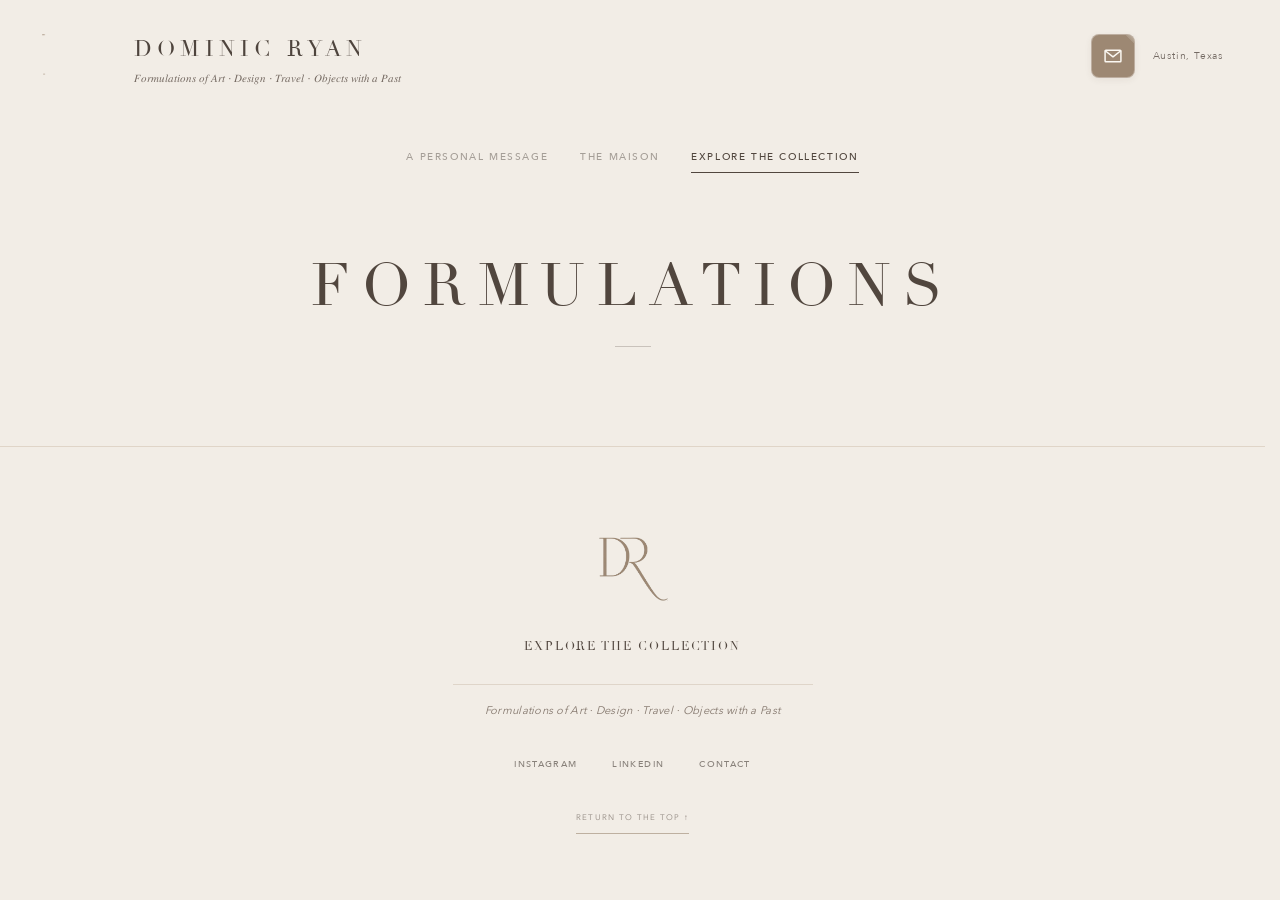
==== formulations/index.html @ da007425 "Add files via upload" ====
<!DOCTYPE html>
<html lang="en">

<head>

<script>
/* Automatically remove UTM parameters from the address bar */
(() => {
  function cleanUTMParameters() {
    const url = new URL(window.location.href);
    let changed = false;

    for (const key of [...url.searchParams.keys()]) {
      if (key.toLowerCase().startsWith("utm_")) {
        url.searchParams.delete(key);
        changed = true;
      }
    }

    if (changed) {
      history.replaceState(
        history.state,
        "",
        url.pathname + url.search + url.hash
      );
    }
  }

  // Clean immediately when the page opens.
  cleanUTMParameters();

  // Clean again when the page is shown or restored.
  window.addEventListener("pageshow", cleanUTMParameters);
})();
</script>

  
  <base href="/">
  <meta charset="UTF-8">
  <meta name="viewport" content="width=device-width, initial-scale=1.0, viewport-fit=cover">
  <meta name="robots" content="noindex, nofollow, noarchive, nosnippet">
  <meta name="googlebot" content="noindex, nofollow, noarchive, nosnippet">
  <meta name="bingbot" content="noindex, nofollow, noarchive, nosnippet">
  <title>The Collection | Dominic Ryan</title><!-- =========================================================
     DOMINIC RYAN — THE COLLECTION
     SEO, OPEN GRAPH & SOCIAL LINK PREVIEWS
     ========================================================= -->

<!-- Standard Description -->
<meta
  name="description"
  content="𝘈𝘳𝘵 · 𝘋𝘦𝘴𝘪𝘨𝘯 · 𝘛𝘳𝘢𝘷𝘦𝘭 · 𝘖𝘣𝘫𝘦𝘤𝘵𝘴 𝘸𝘪𝘵𝘩 𝘢 𝘗𝘢𝘴𝘵"
>

<!-- Canonical URL -->
<link
  rel="canonical"
  href="https://dominic-ryan.com/formulations/"
>

<!-- Open Graph: iMessage, Facebook, LinkedIn, WhatsApp -->
<meta property="og:type" content="website">
<meta property="og:site_name" content="Dominic Ryan">
<meta property="og:title" content="The Collection | Dominic Ryan">

<meta
  property="og:description"
  content="𝘈𝘳𝘵 · 𝘋𝘦𝘴𝘪𝘨𝘯 · 𝘛𝘳𝘢𝘷𝘦𝘭 · 𝘖𝘣𝘫𝘦𝘤𝘵𝘴 𝘸𝘪𝘵𝘩 𝘢 𝘗𝘢𝘴𝘵"
>

<meta
  property="og:url"
  content="https://dominic-ryan.com/formulations/"
>

<meta property="og:locale" content="en_US">

<!-- Shared DR Preview Artwork -->
<meta
  property="og:image"
  content="https://dominic-ryan.com/dr-opengraph2.png"
>

<meta
  property="og:image:secure_url"
  content="https://dominic-ryan.com/dr-opengraph2.png"
>

<meta property="og:image:type" content="image/png">

<meta
  property="og:image:alt"
  content="Dominic Ryan — Gold DR Monogram on Navy"
>

<!-- X / Twitter -->
<meta name="twitter:card" content="summary_large_image">

<meta
  name="twitter:title"
  content="The Collection | Dominic Ryan"
>

<meta
  name="twitter:description"
  content="𝘈𝘳𝘵 · 𝘋𝘦𝘴𝘪𝘨𝘯 · 𝘛𝘳𝘢𝘷𝘦𝘭 · 𝘖𝘣𝘫𝘦𝘤𝘵𝘴 𝘸𝘪𝘵𝘩 𝘢 𝘗𝘢𝘴𝘵"
>

<meta
  name="twitter:image"
  content="https://dominic-ryan.com/dr-opengraph2.png"
>

<meta
  name="twitter:image:alt"
  content="Dominic Ryan — Gold DR Monogram on Navy"
>
  <link rel="preload" href="/AvenirNext-Regular.woff2" as="font" type="font/woff2" crossorigin>
  <link rel="preload" href="/AvenirNext-Medium.woff2" as="font" type="font/woff2" crossorigin>
  <link rel="preload" href="/Didot.woff2" as="font" type="font/woff2" crossorigin>
  <link rel="icon" type="image/png" href="/dr-reveals-removebg-preview.png">
  <link rel="apple-touch-icon" href="/dr-reveals-removebg-preview.png">
  <style>
    @font-face{font-family:"DR Avenir Next";src:url('/AvenirNext-Regular.woff2') format('woff2');font-weight:400;font-display:swap}
    @font-face{font-family:"DR Avenir Next";src:url('/AvenirNext-Medium.woff2') format('woff2');font-weight:500;font-display:swap}
    @font-face{font-family:"DR Avenir Next";src:url('/AvenirNext-DemiBold.woff2') format('woff2');font-weight:600;font-display:swap}
    @font-face{font-family:"DR Didot";src:url('/Didot.woff2') format('woff2');font-weight:400;font-display:swap}
    :root{--bg:#f2ede6;--paper:#fbf8f2;--ink:#51463e;--soft-ink:#655d56;--muted:#84776d;--accent:#9d8873}
    *{box-sizing:border-box}html{scroll-behavior:smooth}body{margin:0;min-height:100vh;overflow-x:hidden;background:var(--bg);color:var(--ink);font-family:"DR Avenir Next","Avenir Next",Arial,sans-serif}
    .background-dr{position:fixed;right:clamp(-92px,-4.6vw,-42px);bottom:clamp(-60px,-3vw,-42px);width:clamp(285px,25vw,520px);z-index:0;pointer-events:none;user-select:none;opacity:.075}
    .background-dr img{display:block;width:100%;height:auto;object-fit:contain;filter:saturate(.65) sepia(.12)}
    .site-shell{position:relative;z-index:1;display:flex;flex-direction:column;width:100%;min-height:100vh}
    /* Shared header */
    .header{display:flex;justify-content:space-between;align-items:flex-start;width:100%;gap:40px;padding:34px 42px 0}
    .brand{display:flex;align-items:flex-start;gap:20px;min-width:0}
    .brand-mark{width:72px;flex:none}.brand-mark a{display:block}.brand-mark img{display:block;width:100%;height:auto}
    .brand-copy{min-width:0}.name{display:block;margin:3px 0 0;font:400 clamp(18px,1.7vw,27px)/1.15 "DR Didot",Didot,Georgia,serif;letter-spacing:.24em;color:#4e443d;text-decoration:none;transition:opacity .2s ease}.name:hover{opacity:.82}
    .tagline{max-width:680px;margin-top:9px;font-size:clamp(11px,.85vw,14px);line-height:1.45;color:#756a62}
    .location{padding-top:8px;font-size:10px;letter-spacing:.08em;color:#746a63;white-space:nowrap}
    /* Shared three-page navigation */
    .collection-navigation{display:flex;justify-content:center;align-items:center;gap:32px;margin:50px auto 0;padding:0 20px}
    .collection-navigation a{position:relative;padding-bottom:9px;color:var(--soft-ink);text-decoration:none;font-size:10px;font-weight:500;letter-spacing:.16em;white-space:nowrap;opacity:.55;transition:opacity .3s ease}
    .collection-navigation a.active{opacity:1}.collection-navigation a:not(.active):hover{opacity:.8}
    .collection-navigation a::after{content:"";position:absolute;left:0;right:0;bottom:0;height:1px;background:transparent;transition:background .25s ease}
    .collection-navigation a.active::after{background:var(--ink)}
    /* Collection content: existing embeds and layout preserved */
    .formulations-main{width:min(1180px,92vw);margin:0 auto;padding:78px 0 0;flex:1 0 auto}
    .collection-heading{margin-bottom:47px;text-align:center}
    .collection-heading h1{margin:0;font:400 clamp(35px,5vw,59px)/1.2 "DR Didot",Didot,Georgia,serif;letter-spacing:.20em;color:var(--ink)}
    

/* FORMULATIONS — CLICKABLE HEADING */

.collection-heading h1 a {
  position: relative;
  color: inherit;
  font: inherit;
  letter-spacing: inherit;
  text-decoration: none;
  -webkit-tap-highlight-color: transparent;
}

.collection-heading h1 a:visited,
.collection-heading h1 a:hover,
.collection-heading h1 a:active {
  color: inherit;
}

/* DESKTOP — ANIMATED UNDERLINE */

@media (hover: hover) and (pointer: fine) {
  .collection-heading h1 a::after {
    content: "";
    position: absolute;
    left: 0;
    right: 0;
    bottom: -5px;
    height: 1px;
    background: var(--ink);
    transform: scaleX(0);
    transform-origin: center;
    transition: transform .3s ease;
  }

  .collection-heading h1 a:hover::after,
  .collection-heading h1 a:focus-visible::after {
    transform: scaleX(1);
  }
}

/* KEYBOARD FOCUS */

.collection-heading h1 a:focus-visible {
  outline: 1px solid var(--ink);
  outline-offset: 8px;
}

@media (hover: hover) and (pointer: fine) {
  .collection-heading h1 a:focus-visible {
    outline: none;
  }
}


    .collection-heading-rule{width:36px;height:1px;margin:25px auto 0;background:rgba(81,70,62,.25)}
    .instagram-collection,.instagram-grid{width:100%;margin:0 auto}
    .instagram-highlights{display:flex;justify-content:center;width:100%;margin:0 auto 35px}
    .instagram-highlights .sk-ww-instagram-story-highlights{width:100%}
    /* Original story-viewer styling */
    .sk-ww-instagram-story-highlights .sk-story-viewer-layout,.sk-ww-instagram-story-highlights .sk-story-frame,.sk-ww-instagram-story-highlights .sk-story-stage-row,.sk-ww-instagram-story-highlights .sk-story-stage-wrap{background-color:#e5ded6!important}
    .sk-ww-instagram-story-highlights .sk-story-nav-btn{background-color:#84776d!important;color:#fbf8f2!important;border-color:transparent!important}
    .sk-ww-instagram-story-highlights .sk-story-nav-btn:hover{background-color:#51463e!important}
    .sk-ww-instagram-story-highlights .dr-mini-highlights{display:flex;justify-content:center;align-items:center;flex-wrap:wrap;gap:13px;width:100%;padding:18px 20px 20px;background:#e5ded6}
    .sk-ww-instagram-story-highlights .dr-mini-highlight{display:flex;justify-content:center;align-items:center;width:38px;height:38px;padding:3px;border:1px solid rgba(81,70,62,.25);border-radius:50%;background:transparent;cursor:pointer;opacity:.65;transition:opacity .2s ease,border-color .2s ease,transform .2s ease}
    .sk-ww-instagram-story-highlights .dr-mini-highlight img{display:block;width:100%;height:100%;object-fit:cover;border-radius:50%}
    .sk-ww-instagram-story-highlights .dr-mini-highlight:hover{opacity:1;border-color:#51463e;transform:translateY(-2px)}
    .sk-ww-instagram-story-highlights .dr-mini-highlight:focus-visible{outline:2px solid #51463e;outline-offset:3px}
    .sk-ww-instagram-story-highlights{position:relative;z-index:9999}
    .sk-ww-instagram-story-highlights .sk-highlight-story-shell,.sk-ww-instagram-story-highlights .sk-story-viewer-layout,.sk-ww-instagram-story-highlights .sk-story-frame{margin-bottom:0!important;padding-bottom:0!important}
    
    /* Original floating back-to-top control */
    .dr-back-to-top{position:fixed;right:19px;bottom:72px;z-index:9998;display:flex;align-items:center;justify-content:center;width:34px;height:34px;padding:0;background:rgba(251,248,242,.92);border:1px solid rgba(81,70,62,.25);border-radius:50%;color:#51463e;box-shadow:0 3px 12px rgba(70,57,47,.08);backdrop-filter:blur(8px);-webkit-backdrop-filter:blur(8px);cursor:pointer;opacity:0;visibility:hidden;pointer-events:none;transform:translateY(8px);transition:opacity .35s ease,transform .35s ease,visibility .35s ease,background .2s ease}
    .dr-back-to-top.is-visible{opacity:1;visibility:visible;pointer-events:auto;transform:translateY(0)}.dr-back-to-top:hover{background:#fbf8f2}
    .dr-back-to-top svg{display:block;width:15px;height:15px;fill:none;stroke:currentColor;stroke-width:1.5;stroke-linecap:round;stroke-linejoin:round}.dr-back-to-top:focus-visible{outline:2px solid #51463e;outline-offset:4px}
    @media(max-width:1050px){.header{padding:27px 30px 0}.brand-mark{width:61px}.formulations-main{padding-top:65px}}
    @media(max-width:760px){.background-dr{right:-58px;bottom:-34px;width:clamp(230px,54vw,340px);opacity:.06}.header{padding:25px 22px 0;gap:18px}.brand{gap:13px}.brand-mark{width:54px}.location{font-size:9px}.collection-navigation{margin-top:45px;gap:clamp(10px,4vw,22px);padding:0 12px}.collection-navigation a{font-size:clamp(8px,2.3vw,9px);letter-spacing:.08em}.formulations-main{width:94vw;padding-top:64px}.collection-heading{margin-bottom:38px}.collection-heading h1{font-size:clamp(29px,8vw,40px);letter-spacing:.12em}.collection-heading-rule{margin-top:22px}.instagram-highlights{margin-bottom:30px}.sk-ww-instagram-story-highlights .dr-mini-highlights{gap:10px;padding:14px 12px 17px}.sk-ww-instagram-story-highlights .dr-mini-highlight{width:32px;height:32px}.dr-back-to-top{right:29px;bottom:82px}}
    @media(max-width:420px){.name{font-size:18px;letter-spacing:.17em}}
    

    /* Collection: keep the existing header tagline on one mobile line. */
    @media(max-width:760px){
    }
    /* Center the remaining footer social/contact navigation. */
    .dr-unified-footer .dr-footer-nav{justify-content:center}
    .dr-unified-footer .dr-footer-nav-social{justify-content:center}
  </style>

<style>
    .tagline{
      max-width:680px;

      margin-top:9px;

      font-family:
        "Avenir Next",
        "Gill Sans",
        "Trebuchet MS",
        "Helvetica Neue",
        Arial,
        sans-serif;

      font-size:
        clamp(
          11px,
          .85vw,
          14px
        );

      line-height:1.45;

      color:#756a62;
    }


/* Exact Personal Message final tagline font selection */
.tagline{font-family:"DR Avenir Next","Avenir Next","Gill Sans","Helvetica Neue",Arial,sans-serif;}
  /* Personal Message: fit the original tagline to the available mobile width. */
  @media (max-width:760px) {
    .brand { min-width:0; flex:1 1 auto; }
    .brand > div { min-width:0; flex:1 1 auto; }
    .tagline { white-space:nowrap; max-width:none; }
  }
</style>
<!-- DOMINIC RYAN — FORMULATIONS SCROLL RESET -->

<script>
(() => {
  "use strict";

  /* Prevent the browser from restoring a previous scroll position. */

  if ("scrollRestoration" in history) {
    history.scrollRestoration = "manual";
  }

  function resetScroll() {
    const previousBehavior =
      document.documentElement.style.scrollBehavior;

    document.documentElement.style.scrollBehavior = "auto";

    window.scrollTo(0, 0);

    document.documentElement.style.scrollBehavior =
      previousBehavior;
  }

  /* Reset when the page is opened or restored from history. */

  window.addEventListener("pageshow", resetScroll);

  /* Reset after the initial page load. */

  window.addEventListener("load", resetScroll);
})();
</script>

<!-- DOMINIC RYAN — SHARED NAVIGATION & PAGE TRANSITIONS -->

<link rel="stylesheet" href="/dominic-ryan-navigation.css?v=5101">

<script src="/dominic-ryan-transitions.js?v=5101" defer></script>

<script src="/dominic-ryan-swipe.js?v=5000" defer></script>

  <style>
    /* Shared scroll-progress indicator — desktop and mobile. */
    .dr-scroll-progress{position:fixed;top:0;right:0;width:4px;height:100%;background:#51463e;transform:scaleY(0);transform-origin:top center;will-change:transform;backface-visibility:hidden;z-index:10000;pointer-events:none}
  
@media (min-width: 769px) { .dr-scroll-progress { width: 6px; background: #a28d77; } }
</style>
<link rel="stylesheet" href="/shared-header.css">
</head>
<body id="top">
  <div class="dr-scroll-progress" aria-hidden="true"></div>
  <div class="background-dr" aria-hidden="true"><img src="/dr-reveals-removebg-preview.png" alt=""></div>
  <div class="site-shell">
    <header class="header">
      <div class="brand">
        <div class="brand-mark"><a href="/" aria-label="Return to Dominic Ryan homepage"><img src="/dr-reveals.gif" alt="DR"></a></div>
        <div class="brand-copy">
          <a class="name" href="/">DOMINIC RYAN</a>
          <div class="tagline">𝐹𝑜𝑟𝑚𝑢𝑙𝑎𝑡𝑖𝑜𝑛𝑠 𝑜𝑓 𝐴𝑟𝑡 · 𝐷𝑒𝑠𝑖𝑔𝑛 · 𝑇𝑟𝑎𝑣𝑒𝑙 · 𝑂𝑏𝑗𝑒𝑐𝑡𝑠 𝑤𝑖𝑡ℎ 𝑎 𝑃𝑎𝑠𝑡</div>

        </div>
      </div>
      <div class="location">Austin, Texas</div>
    </header><script src="/shared-header.js"></script>
    
<nav class="collection-navigation" aria-label="Primary page navigation">
  <a href="/">A PERSONAL MESSAGE</a>
  <a href="/maison/">THE MAISON</a>
  <a href="/formulations/" class="active" aria-current="page">EXPLORE THE COLLECTION</a>
</nav>

<main class="formulations-main">
  <header class="collection-heading">
    <h1>
      <a href="https://www.instagram.com/formulations/"
         target="_blank"
         rel="noopener noreferrer">FORMULATIONS</a>
    </h1>
    <div class="collection-heading-rule" aria-hidden="true"></div>
  </header>

  <div class="instagram-collection">
    <div class="instagram-highlights">
      <div class="sk-ww-instagram-story-highlights" data-embed-id="25726932"></div>
    </div>
    <div class="instagram-grid">
      <div class="elfsight-app-149e3c46-7ba9-47e5-b87f-8d51c5619fc4" data-elfsight-app-lazy></div>
    </div>
  </div>
</main>

 <!-- =========================================================
     DOMINIC RYAN — UNIFIED EDITORIAL FOOTER
     EXPLORE THE COLLECTION
     ========================================================= -->

<footer class="dr-unified-footer" aria-label="Site footer">

  <!-- MONOGRAM AND PAGE IDENTIFIER -->

  <div class="dr-footer-end-mark">

    <button
      class="dr-footer-monogram"
      type="button"
      aria-label="Return to the top of Explore the Collection"
      onclick="window.scrollTo({ top: 0, behavior: 'smooth' })"
    >
      <img
        src="/dr-reveals-removebg-preview.png"
        alt=""
      >
    </button>

    <span class="dr-footer-page-title">
      EXPLORE THE COLLECTION
    </span>

  </div>

  <!-- EDITORIAL DIVIDER -->

  <div
    class="dr-footer-rule"
    aria-hidden="true"
  ></div>

  <!-- BRAND STATEMENT -->

  <p class="dr-footer-tagline">
    Formulations of Art · Design · Travel · Objects with a Past
  </p>

  <!-- FOOTER NAVIGATION -->

  <nav
    class="dr-footer-nav"
    aria-label="Footer navigation"
  >

    <!-- SOCIAL AND CONTACT -->

    <div class="dr-footer-nav-group dr-footer-nav-social">

      <a
        href="https://www.instagram.com/formulations/"
        target="_blank"
        rel="noopener noreferrer"
      >
        INSTAGRAM
      </a>

      <a
        href="https://www.linkedin.com/in/itsdominicryan"
        target="_blank"
        rel="noopener noreferrer"
      >
        LINKEDIN
      </a>

      <a
        href="#contact"
        data-dr-contact-open
      >
        CONTACT
      </a>

    </div>

  </nav>

  <!-- RETURN TO TOP -->

  <button
    class="dr-footer-return"
    id="dr-footer-return"
    type="button"
  >
    RETURN TO THE TOP ↑
  </button>

</footer>
  </div>
  <button class="dr-back-to-top" id="dr-back-to-top" type="button" aria-label="Back to top" title="Back to top"><svg viewBox="0 0 24 24" aria-hidden="true"><path d="M12 19V5"></path><path d="M5 12L12 5L19 12"></path></svg></button>
  <script src="https://widgets.sociablekit.com/instagram-story-highlights/widget.js" defer></script>
  <script src="https://elfsightcdn.com/platform.js" async></script>
  <script src="/dominic-ryan-contact-addon.js" defer></script>
  <script src="/dominic-ryan-stories.js" defer></script>
  <script>
    (()=>{'use strict';const backToTop=document.getElementById('dr-back-to-top');const footerReturn=document.getElementById('dr-footer-return');const scrollUp=()=>window.scrollTo({top:0,behavior:'smooth'});if(footerReturn)footerReturn.addEventListener('click',scrollUp);if(!backToTop)return;let ticking=false;function update(){ticking=false;backToTop.classList.toggle('is-visible',window.scrollY>500)}function request(){if(ticking)return;ticking=true;requestAnimationFrame(update)}addEventListener('scroll',request,{passive:true});addEventListener('resize',request);backToTop.addEventListener('click',scrollUp);update()})();
  </script>



<script>
/* Single-controller, top-anchored scroll progress: fast, non-oscillating compositor animation. */
(() => {
  'use strict';
  const bar = document.querySelector('.dr-scroll-progress, .progress');
  if (!bar) return;
  const root = document.documentElement;
  let displayed = 0, target = 0, raf = 0, last = 0, initialized = false;

  function sample() {
    // Layout viewport coordinates keep Safari toolbar animations from shifting the tip.
    const visible = root.clientHeight;
    const total = Math.max(root.scrollHeight, document.body.scrollHeight, visible);
    const maximum = Math.max(0, total - visible);
    const position = Math.max(0, Math.min(maximum, root.scrollTop || window.scrollY));
    // Endpoint follows the calculated bottom of the browser's scrollbar thumb.
    target = maximum > 0 ? (position + visible) / total : 0;
  }
  function paint(value) {
    bar.style.transform = 'translate3d(0,0,0) scaleY(' + value + ')';
  }
  function tick(now) {
    raf = 0;
    sample();
    const dt = last ? Math.min(48, now - last) : 16.67;
    last = now;
    // Near-instant exponential tracking; no spring, bounce, or accumulated velocity.
    const alpha = 1 - Math.exp(-dt / (window.innerWidth >= 769 ? 38 : 9));
    displayed += (target - displayed) * alpha;
    if (Math.abs(target - displayed) < 0.000005) displayed = target;
    paint(displayed);
    if (displayed !== target) raf = requestAnimationFrame(tick);
    else last = 0;
  }
  function update() {
    sample();
    if (!initialized) {
      initialized = true;
      displayed = target;
      last = 0;
      paint(displayed);
      return;
    }
    if (!raf) raf = requestAnimationFrame(tick);
  }
  window.addEventListener('scroll', update, {passive:true});
  window.addEventListener('resize', update, {passive:true});
  window.addEventListener('pageshow', update);
  window.addEventListener('load', update);
  window.addEventListener('orientationchange', update);
  if ('ResizeObserver' in window) new ResizeObserver(update).observe(document.body);
  update();
})();
</script>
</body>
</html>
---- dominic-ryan-navigation.css ----
/* =========================================================
   DOMINIC RYAN — SHARED NAVIGATION & EDITORIAL FOOTER

   Applies to:
   - A Personal Message
   - The Maison
   - Explore the Collection

   Includes:
   - Shared primary navigation
   - Continuous traveling active underline
   - Desktop and mobile navigation
   - Unified editorial footer
   - Native cross-document View Transitions
   - JavaScript animation fallback

   MOTION SYSTEM
   - Page transition: 650ms
   - Traveling underline: 700ms
   - Balanced, measured movement
   - Position and width animate together
   - Direction-aware page movement

   ========================================================= */


/* =========================================================
   01 — PRIMARY NAVIGATION
   ========================================================= */

.collection-navigation,
.maison-primary-nav {
  display: flex;
  justify-content: center;
  align-items: center;

  gap: 32px;

  margin: 50px auto 0;
  padding: 0 20px;
}


/* PRIMARY NAVIGATION LINKS */

.collection-navigation a,
.maison-primary-nav a {
  position: relative;
  display: inline-block;

  padding-bottom: 9px;

  font-family:
    "DR Avenir Next",
    "Avenir Next",
    Arial,
    sans-serif;

  font-size: 10px;
  /* Keep the same glyph widths across pages; opacity identifies inactive links. */
  font-weight: 600;
  line-height: 1.4;

  letter-spacing: .16em;

  color: #655d56;
  text-decoration: none;

  white-space: nowrap;
  opacity: .55;

  transition:
    opacity 300ms ease,
    color 300ms ease;

  -webkit-tap-highlight-color: transparent;
}


/* ACTIVE PRIMARY PAGE */

.collection-navigation a.active,
.collection-navigation a[aria-current="page"],
.maison-primary-nav a.active,
.maison-primary-nav a[aria-current="page"] {
  opacity: 1;
  color: #51463e;
}


/* PRIMARY UNDERLINE */

.collection-navigation a::after,
.maison-primary-nav a::after {
  content: "";

  position: absolute;

  left: 0;
  right: 0;
  bottom: 0;

  height: 1px;

  background: #51463e;

  opacity: 0;

  transform: scaleX(0);
  transform-origin: center;

  transition:
    transform 550ms cubic-bezier(.22, .61, .36, 1),
    opacity 350ms ease;

  pointer-events: none;
}


/* ACTIVE UNDERLINE */

.collection-navigation a.active::after,
.collection-navigation a[aria-current="page"]::after,
.maison-primary-nav a.active::after,
.maison-primary-nav a[aria-current="page"]::after {
  opacity: 1;
  transform: scaleX(1);
}


/* DESKTOP HOVER */

@media (hover: hover) and (pointer: fine) {

  .collection-navigation a:not(.active):not([aria-current="page"]):hover,
  .maison-primary-nav a:not(.active):not([aria-current="page"]):hover {
    opacity: .85;
  }

  .collection-navigation a:not(.active):not([aria-current="page"]):hover::after,
  .maison-primary-nav a:not(.active):not([aria-current="page"]):hover::after {
    opacity: .65;
    transform: scaleX(1);
  }

}


/* PRIMARY NAVIGATION FOCUS */

.collection-navigation a:focus-visible,
.maison-primary-nav a:focus-visible {
  outline: 1px solid #51463e;
  outline-offset: 5px;
}


/* =========================================================
   02 — CONTINUOUS TRAVELING NAVIGATION UNDERLINE

   One underline is positioned beneath the
   active navigation label.

   Native cross-document View Transitions interpolate
   its position and dimensions between pages.

   Duration: 700ms

   ========================================================= */


/* NAVIGATION POSITIONING CONTEXT */

.collection-navigation.dr-travel-nav,
.maison-primary-nav.dr-travel-nav {
  position: relative;
}


/* SINGLE MOVING UNDERLINE */

.dr-traveling-underline {
  position: absolute;

  display: block;

  height: 1px;

  background: #51463e;

  opacity: 0;

  pointer-events: none;

  z-index: 2;
}


/* HIDE ORIGINAL ACTIVE UNDERLINE
   WHEN TRAVELING UNDERLINE IS AVAILABLE */

.collection-navigation.dr-travel-nav a.active::after,
.collection-navigation.dr-travel-nav a[aria-current="page"]::after,
.maison-primary-nav.dr-travel-nav a.active::after,
.maison-primary-nav.dr-travel-nav a[aria-current="page"]::after {
  content: none !important;
  opacity: 0 !important;
  visibility: hidden !important;
  background: transparent !important;
  transform: scaleX(0) !important;
  animation: none !important;
  transition: none !important;
}


/* RETAIN HOVER UNDERLINES FOR INACTIVE LINKS */

@media (hover: hover) and (pointer: fine) {

  .dr-travel-nav a:not(.active):not([aria-current="page"]):hover::after {
    opacity: .65;
    transform: scaleX(1);
  }

}


/* =========================================================
   03 — MOBILE PRIMARY NAVIGATION
   ========================================================= */

@media (max-width: 760px) {

  .collection-navigation,
  .maison-primary-nav {
    margin-top: 45px;

    gap: clamp(10px, 4vw, 22px);

    padding: 0 12px;
  }

  .collection-navigation a,
  .maison-primary-nav a {
    font-size: clamp(8px, 2.3vw, 9px);
    letter-spacing: .08em;
  }

}


/* MOBILE PRIMARY NAVIGATION TAP */

@media (hover: none) {

  .collection-navigation a:not(.active):not([aria-current="page"]):active,
  .maison-primary-nav a:not(.active):not([aria-current="page"]):active {
    opacity: 1;
  }

  .collection-navigation a:not(.active):not([aria-current="page"]):active::after,
  .maison-primary-nav a:not(.active):not([aria-current="page"]):active::after {
    opacity: .65;
    transform: scaleX(1);
  }

}


/* =========================================================
   04 — UNIFIED FOOTER CONTAINER
   ========================================================= */

.dr-unified-footer {
  position: relative;

  display: flex;
  flex-direction: column;

  align-items: center;
  justify-content: center;

  width: 100%;

  min-height: 0;

  padding: 72px 24px 66px;

  background: #f2ede6;

  border-top: 1px solid #e0d5c8;

  text-align: center;

  font-family:
    "DR Avenir Next",
    "Avenir Next",
    Arial,
    sans-serif;
}


/* =========================================================
   05 — FOOTER MONOGRAM & PAGE IDENTIFIER
   ========================================================= */

.dr-footer-end-mark {
  display: flex;
  flex-direction: column;

  align-items: center;

  gap: 19px;
}


/* DISCREET MONOGRAM BUTTON */

.dr-footer-monogram {
  display: block;

  width: clamp(54px, 5.5vw, 86px);
  height: 100px;

  padding: 0;
  margin: 0;

  appearance: none;
  -webkit-appearance: none;

  background: transparent;
  border: none;
  border-radius: 0;
  box-shadow: none;

  color: inherit;

  cursor: pointer;

  -webkit-tap-highlight-color: transparent;

  transition:
    opacity 350ms ease;
}


/* MONOGRAM IMAGE */

.dr-footer-monogram img {
  display: block;

  width: 100%;
  height: 100%;

  object-fit: contain;

  border: none;
  background: transparent;

  pointer-events: none;
}


/* SUBTLE DESKTOP HOVER */

@media (hover: hover) and (pointer: fine) {

  .dr-footer-monogram:hover {
    opacity: .72;
  }

}


/* KEYBOARD FOCUS */

.dr-footer-monogram:focus-visible {
  outline: 1px solid #51463e;
  outline-offset: 6px;
}


/* PAGE IDENTIFIER — DIDOT */

.dr-footer-page-title {
  display: block;

  font-family:
    "DR Didot",
    Didot,
    "Bodoni 72",
    Georgia,
    serif;

  font-size: 12px;
  font-style: normal;
  font-weight: 400;

  line-height: 1.5;
  letter-spacing: .16em;

  color: #51463e;
}


/* =========================================================
   06 — EDITORIAL DIVIDER
   ========================================================= */

.dr-footer-rule {
  width: min(360px, 75vw);
  height: 1px;

  margin: 28px auto 0;

  background: rgba(177, 155, 129, .29);
}


/* =========================================================
   07 — ITALICIZED BRAND STATEMENT
   ========================================================= */

.dr-footer-tagline {
  margin: 16px 0 0;

  padding: 0 24px;

  font-family:
    "DR Avenir Next",
    "Avenir Next",
    Arial,
    sans-serif;

  font-size: 11px;
  font-style: italic;
  font-weight: 400;

  line-height: 1.8;
  letter-spacing: .025em;

  color: #84776d;

  text-align: center;
}


/* =========================================================
   08 — FOOTER NAVIGATION
   ========================================================= */

.dr-footer-nav {
  display: flex;

  flex-direction: row;
  flex-wrap: wrap;

  justify-content: center;
  align-items: center;

  gap: clamp(16px, 3vw, 35px);

  width: 100%;

  margin-top: 35px;
  padding: 0 20px;

  font-family:
    "DR Avenir Next",
    "Avenir Next",
    Arial,
    sans-serif;

  font-size: 9px;
  font-weight: 500;

  line-height: 1.8;
  letter-spacing: .15em;
}


/* DESKTOP: GROUPS SHARE ONE CONTINUOUS ROW */

.dr-footer-nav-group {
  display: contents;
}


/* =========================================================
   09 — FOOTER LINKS
   ========================================================= */

.dr-footer-nav a {
  position: relative;

  display: inline-block;

  padding-bottom: 5px;

  font: inherit;

  color: #655d56;

  text-decoration: none;

  white-space: nowrap;

  opacity: .75;

  transition:
    opacity 300ms ease,
    color 300ms ease;

  -webkit-tap-highlight-color: transparent;
}


/* =========================================================
   10 — CURRENT PAGE
   BOLD, NON-CLICKABLE, NO UNDERLINE
   ========================================================= */

.dr-footer-current {
  display: inline-block;

  padding-bottom: 5px;

  font: inherit;

  font-weight: 600;

  color: #51463e;

  opacity: 1;

  white-space: nowrap;

  cursor: default;
}


/* =========================================================
   11 — ANIMATED FOOTER UNDERLINE
   ========================================================= */

.dr-footer-nav a::after {
  content: "";

  position: absolute;

  left: 0;
  right: 0;
  bottom: 0;

  height: 1px;

  background: currentColor;

  opacity: 0;

  transform: scaleX(0);
  transform-origin: center;

  transition:
    transform 550ms cubic-bezier(.22, .61, .36, 1),
    opacity 350ms ease;

  pointer-events: none;
}


/* DESKTOP HOVER */

@media (hover: hover) and (pointer: fine) {

  .dr-footer-nav a:hover {
    opacity: 1;
  }

  .dr-footer-nav a:hover::after {
    opacity: .7;
    transform: scaleX(1);
  }

}


/* FOOTER LINK FOCUS */

.dr-footer-nav a:focus-visible {
  outline: 1px solid #51463e;
  outline-offset: 5px;
}


/* =========================================================
   12 — EXPLICIT RETURN TO TOP
   ========================================================= */

.dr-footer-return {
  margin-top: 25px;

  padding: 10px 0;

  appearance: none;
  -webkit-appearance: none;

  background: transparent;

  border: 0;
  border-bottom: 1px solid #9d8873;

  color: #51463e;

  cursor: pointer;

  font-family:
    "DR Avenir Next",
    "Avenir Next",
    Arial,
    sans-serif;

  font-size: 8px;
  font-weight: 400;

  line-height: 1.4;
  letter-spacing: .16em;

  opacity: .6;

  transition: opacity 300ms ease;
}

.dr-footer-return:hover {
  opacity: 1;
}

.dr-footer-return:focus-visible {
  outline: 1px solid #51463e;
  outline-offset: 5px;
}


/* =========================================================
   13 — MOBILE FOOTER
   TWO DELIBERATE, SINGLE-LINE ROWS
   ========================================================= */

@media (max-width: 760px) {

  .dr-unified-footer {
    padding:
      62px
      12px
      calc(65px + env(safe-area-inset-bottom));
  }


  /* PAGE IDENTIFIER */

  .dr-footer-page-title {
    font-size: 11px;
    letter-spacing: .14em;
  }


  /* BRAND STATEMENT */

  .dr-footer-tagline {
    font-size: 10.5px;

    line-height: 1.8;
    letter-spacing: .01em;

    padding: 0 12px;
  }


  /* TWO ROWS */

  .dr-footer-nav {
    display: flex;

    flex-direction: column;
    flex-wrap: nowrap;

    align-items: center;
    justify-content: center;

    gap: 17px;

    width: 100%;

    margin-top: 38px;
    padding: 0;
  }


  /* EACH GROUP OCCUPIES ONE ROW */

  .dr-footer-nav-group {
    display: flex;

    flex-direction: row;
    flex-wrap: nowrap;

    justify-content: center;
    align-items: center;

    width: 100%;

    min-width: 0;

    gap: clamp(7px, 2.5vw, 18px);
  }


  /* MOBILE LINK TYPOGRAPHY */

  .dr-footer-nav a,
  .dr-footer-current {
    flex: 0 1 auto;

    font-size: clamp(7px, 2vw, 9px);

    letter-spacing: clamp(.015em, .15vw, .1em);

    line-height: 1.6;

    padding-bottom: 4px;

    white-space: nowrap;
  }


  /* MOBILE CURRENT PAGE */

  .dr-footer-current {
    font-weight: 600;
  }


  /* MOBILE TAP FEEDBACK */

  .dr-footer-nav a:active {
    opacity: 1;
    color: #51463e;
  }

  .dr-footer-nav a:active::after {
    opacity: .65;
    transform: scaleX(1);
  }


  /* RETURN CONTROL */

  .dr-footer-return {
    margin-top: 22px;
  }

}


/* =========================================================
   14 — EXTRA-NARROW MOBILE
   ========================================================= */

@media (max-width: 360px) {

  .dr-unified-footer {
    padding-left: 6px;
    padding-right: 6px;
  }

  .dr-footer-nav-group {
    gap: 4px;
  }

  .dr-footer-nav a,
  .dr-footer-current {
    font-size: clamp(5.5px, 1.8vw, 6.5px);
    letter-spacing: 0;
  }

}


/* =========================================================
   15 — THE MAISON HEADER ALIGNMENT

   Matches A Personal Message and Explore the Collection.

   ========================================================= */

.dr-site-header .dr-brand-mark {
  display: block;
  width: 72px;
  height: auto;
  flex: none;
}

.dr-site-header .dr-brand-mark img {
  display: block;
  width: 100%;
  height: auto;
}

.dr-site-header .dr-brand-name {
  display: block;
  margin: 3px 0 0;

  font-family:
    "DR Didot",
    Didot,
    Georgia,
    serif;

  font-size: clamp(18px, 1.7vw, 27px);
  font-weight: 400;
  line-height: 1.15;
  letter-spacing: .24em;

  color: #4e443d;
}

@media (max-width: 760px) {

  .dr-site-header .dr-brand-mark {
    width: 54px;
  }

}

@media (max-width: 420px) {

  .dr-site-header .dr-brand-name {
    font-size: 18px;
    letter-spacing: .17em;
  }

}


/* =========================================================
   16 — CROSS-DOCUMENT VIEW TRANSITIONS

   Page:
   650ms directional glide

   Navigation underline:
   700ms position and width interpolation

   Character:
   Balanced — measured throughout

   ========================================================= */


/* NATIVE CROSS-DOCUMENT TRANSITION OPT-IN */

/* In-site links use the coordinated JS fallback so the underline
   completes its travel before the next document replaces this one. */
@view-transition {
  navigation: none;
}


/* SHARED MOTION VARIABLES */

:root {
  --dr-page-duration: 650ms;
  --dr-line-duration: 700ms;

  --dr-page-easing:
    cubic-bezier(.45, 0, .25, 1);

  --dr-line-easing:
    cubic-bezier(.45, 0, .25, 1);

  --dr-swipe-out: -22px;
  --dr-swipe-in: 22px;
}


/* =========================================================
   NATIVE VIEW TRANSITIONS — ISOLATED PAGE CONTENT

   The root snapshot contains the header and navigation, but NOT
   main (which has its own named snapshot). Switch root snapshots
   immediately; never translate or crossfade the navigation words.
   ========================================================= */

::view-transition-old(root) {
  animation: none;
  opacity: 0;
}

::view-transition-new(root) {
  animation: none;
  opacity: 1;
}

/* All three documents use main directly below the primary navigation,
   regardless of whether their parent is .site-shell or body. */
.collection-navigation + main,
.maison-primary-nav + main {
  view-transition-name: dr-page-content;
}

::view-transition-group(dr-page-content) {
  animation: none;
}

::view-transition-old(dr-page-content) {
  /* The new document is already visible under the transition overlay.
     Never retain an old-page content snapshot above it. */
  animation: none;
  opacity: 0;
  visibility: hidden;
}

::view-transition-new(dr-page-content) {
  /* Only the incoming content glides into place. */
  animation: var(--dr-page-duration) var(--dr-page-easing) both dr-page-in;
}

/* =========================================================
   NATIVE VIEW TRANSITIONS — UNDERLINE
   ========================================================= */


/*
   JavaScript assigns the matching identity
   before the browser captures each snapshot.
*/

html.dr-native-underline .dr-traveling-underline {
  view-transition-name: dr-navigation-underline;
}


/*
   Position and width interpolate together.

   The browser moves the named transition group
   between the outgoing and incoming geometry.

   Duration: 700ms
*/

::view-transition-group(dr-navigation-underline) {
  animation-duration: var(--dr-line-duration);

  animation-timing-function:
    var(--dr-line-easing);

  animation-fill-mode: both;

  z-index: 2;
}


/*
   SINGLE VISIBLE UNDERLINE

   Hide the outgoing snapshot and display the
   incoming snapshot.

   This prevents two overlapping underline
   images from appearing simultaneously.
*/

::view-transition-old(dr-navigation-underline) {
  animation: none;
  opacity: 0;
}

::view-transition-new(dr-navigation-underline) {
  animation: none;
  opacity: 1;
}


/* =========================================================
   NATIVE EXIT
   ========================================================= */

/* Keep the outgoing and incoming content snapshots from being
   visible simultaneously. The exit finishes before the entry
   becomes visible; the underlying page background remains stable. */
::view-transition-old(dr-page-content) {
  z-index: 1;
}

::view-transition-new(dr-page-content) {
  z-index: 2;
}

@keyframes dr-page-out {
  0% {
    opacity: 1;
    transform: translateX(0);
  }
  48% {
    opacity: 0;
    transform: translateX(var(--dr-swipe-out));
  }
  100% {
    opacity: 0;
    transform: translateX(var(--dr-swipe-out));
  }
}

@keyframes dr-page-in {
  0% {
    opacity: 0;
    transform: translateX(var(--dr-swipe-in));
  }
  100% {
    opacity: 1;
    transform: translateX(0);
  }
}

/* =========================================================
   JAVASCRIPT FALLBACK — EXIT
   ========================================================= */

/* Match native behavior: only the main page content moves.
   The header, navigation labels, and underline never move. */
html.dr-fallback-leaving .collection-navigation + main,
html.dr-fallback-leaving .maison-primary-nav + main {
  animation: var(--dr-page-duration) var(--dr-page-easing) both dr-fallback-out;
}

html.dr-fallback-entering .collection-navigation + main,
html.dr-fallback-entering .maison-primary-nav + main {
  animation: var(--dr-page-duration) var(--dr-page-easing) both dr-fallback-in;
}

/* =========================================================
   FALLBACK EXIT KEYFRAMES
   ========================================================= */

@keyframes dr-fallback-out {

  from {
    opacity: 1;
    transform: translateX(0);
  }

  to {
    opacity: 0;
    transform: translateX(var(--dr-swipe-out));
  }

}


/* =========================================================
   FALLBACK ENTRY KEYFRAMES
   ========================================================= */

@keyframes dr-fallback-in {

  from {
    opacity: .88;
    transform: translateX(var(--dr-swipe-in));
  }

  to {
    opacity: 1;
    transform: translateX(0);
  }

}
---- shared-header.css ----
/* Shared header, canonical Collection geometry. All three pages load this stylesheet. */


/* UNIFIED HEADER GEOMETRY — shared across all three pages */
.header, .dr-site-header {
  width:100%; display:flex; justify-content:space-between;
  align-items:flex-start; gap:40px; padding:34px 42px 0;
}
.header .brand, .dr-site-header .dr-brand {
  display:flex; align-items:flex-start; gap:20px; min-width:0; flex:1 1 auto;
}
.header .brand > div, .dr-site-header .dr-brand > div {min-width:0;}
.header .brand-mark, .dr-site-header .dr-brand-mark {
  display:block; width:72px; flex:0 0 72px;
}
.header .brand-mark img, .dr-site-header .dr-brand-mark img {
  display:block; width:100%; height:auto;
}
.header .name, .dr-site-header .dr-brand-name {
  display:block; margin:3px 0 0;
  font:400 clamp(18px,1.7vw,27px)/1.15 "DR Didot",Didot,Georgia,serif;
  letter-spacing:.24em; color:#4e443d; text-decoration:none;
}
.header .tagline, .dr-site-header .dr-brand-tagline {
  max-width:680px; margin-top:9px;
  font-family:"Avenir Next","Gill Sans","Helvetica Neue",Arial,sans-serif;
  font-size:clamp(11px,.85vw,14px); line-height:1.45;
  color:#756a62; white-space:nowrap;
}
.header .dr-contact-header, .dr-site-header .dr-contact-header {
  display:flex; align-items:center; gap:18px; flex:0 0 auto;
  margin-left:auto; padding-top:0; white-space:nowrap;
}
.header .dr-contact-header .location, .dr-site-header .dr-contact-header .location {
  display:block; padding-top:0; margin:0; font:400 10px/1.4 "DR Avenir Next","Avenir Next",Arial,sans-serif;
  letter-spacing:.08em; color:#746a63;
}
.collection-navigation, .maison-primary-nav {
  position:relative; top:auto; left:auto; transform:none;
  display:flex; justify-content:center; align-items:center; gap:32px;
  width:max-content; max-width:calc(100% - 24px);
  margin:50px auto 0; padding:0 20px; z-index:70;
  background:transparent;
}
.collection-navigation a, .maison-primary-nav a {
  position:relative; padding-bottom:9px;
  font:500 10px/1.4 "DR Avenir Next","Avenir Next",Arial,sans-serif;
  letter-spacing:.16em; white-space:nowrap;
}
@media (min-width:761px) and (max-width:1050px) {
  .header, .dr-site-header {padding:27px 30px 0;}
  .header .brand-mark, .dr-site-header .dr-brand-mark {width:61px;flex-basis:61px;}
}
@media (max-width:760px) {
  .header, .dr-site-header {padding:25px 22px 0;gap:12px;}
  .header .brand, .dr-site-header .dr-brand {gap:13px;}
  .header .brand-mark, .dr-site-header .dr-brand-mark {width:54px;flex-basis:54px;}
  .header .dr-contact-header, .dr-site-header .dr-contact-header {padding-top:0;gap:0;}
  .header .dr-contact-header .location, .dr-site-header .dr-contact-header .location {display:none;}
  .collection-navigation, .maison-primary-nav {
    margin:45px auto 0;gap:clamp(10px,4vw,22px);padding:0 12px;
  }
  .collection-navigation a, .maison-primary-nav a {
    font-size:clamp(8px,2.3vw,9px);letter-spacing:.08em;
  }
}
@media (max-width:420px) {
  .header .name, .dr-site-header .dr-brand-name {font-size:18px;letter-spacing:.17em;}
}

/* Prevent fallback font substitution differences between the three pages. */
.header .tagline { font-synthesis:none; }
/* Normalize the location both before and after the existing contact add-on runs. */
.header > .location, .header .dr-contact-header > .location {
  display:block; margin:0; padding:0;
  font:400 10px/1.4 "DR Avenir Next","Avenir Next",Arial,sans-serif;
  letter-spacing:.08em; color:#746a63; white-space:nowrap;
}
@media(max-width:760px){
  .header > .location, .header .dr-contact-header > .location {display:none;}
}

/* Keep the content viewport the same width on pages with different scroll
   heights. Without a reserved gutter, a page with a scrollbar can shift the
   header/navigation horizontally relative to a page without one. */
html { scrollbar-gutter: stable; }
@supports not (scrollbar-gutter: stable) {
  html { overflow-y: scroll; }
}

/* Header geometry is viewport-aligned regardless of the surrounding page's
   content structure. Higher specificity protects it from legacy page rules. */
html body .header {
  box-sizing: border-box;
  position: relative;
  inset-inline: auto;
  margin-inline: 0;
  max-width: none;
  transform: none;
}
html body .collection-navigation {
  box-sizing: border-box;
  left: auto;
  right: auto;
  transform: none;
  margin-left: auto;
  margin-right: auto;
}
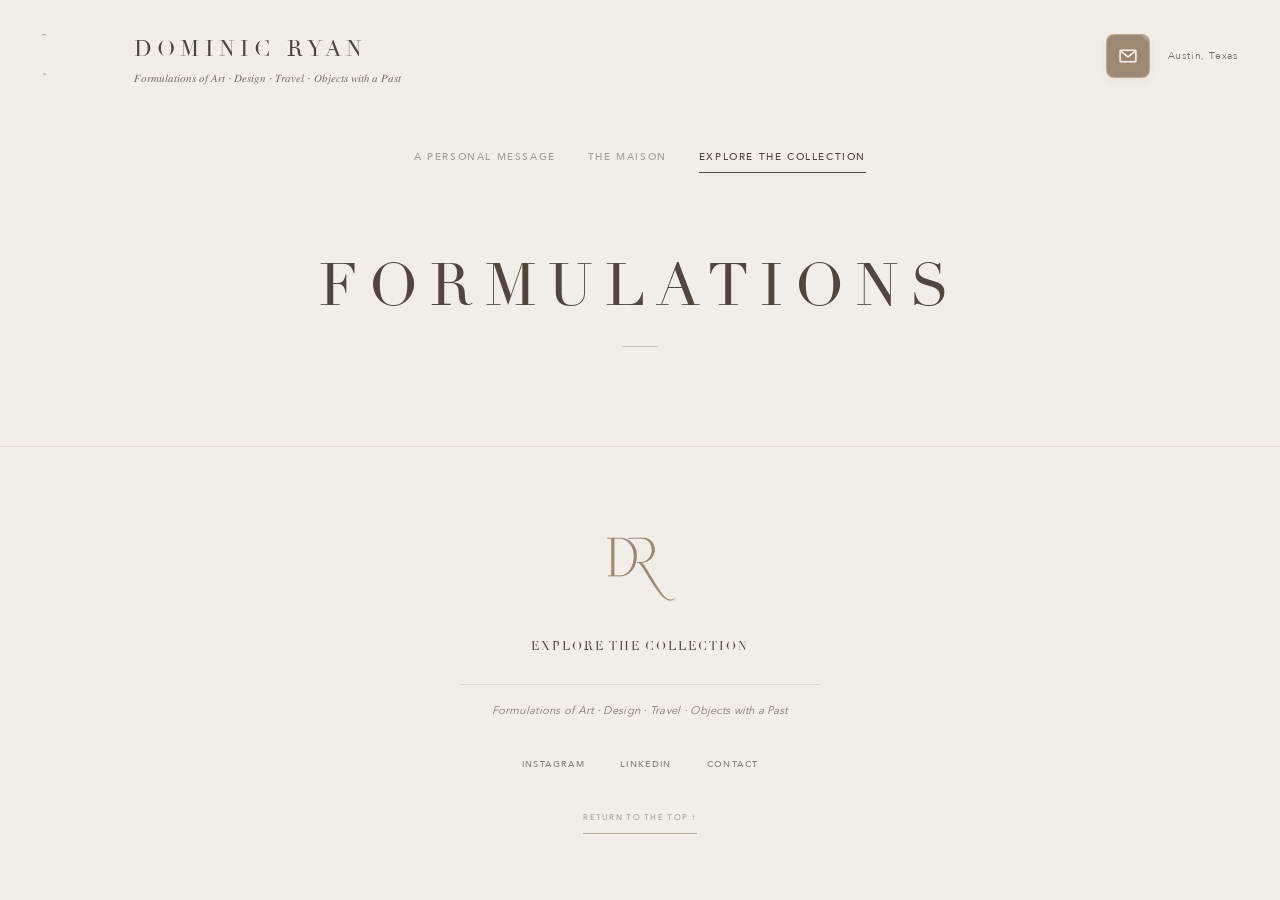
==== commit 54bbf571: "Add files via upload" ====
--- a/formulations/index.html
+++ b/formulations/index.html
@@ -316,7 +316,7 @@
 
   <style>
     /* Shared scroll-progress indicator — desktop and mobile. */
-    .dr-scroll-progress{position:fixed;top:0;right:0;width:4px;height:100%;background:#51463e;transform:scaleY(0);transform-origin:top center;will-change:transform;backface-visibility:hidden;z-index:10000;pointer-events:none}
+    .dr-scroll-progress{position:fixed;top:0;right:0;width:4px;height:100%;background:#a28d77;transform:scaleY(0);transform-origin:top center;will-change:transform;backface-visibility:hidden;z-index:10000;pointer-events:none}
   
 @media (min-width: 769px) { .dr-scroll-progress { width: 6px; background: #a28d77; } }
 </style>
--- a/shared-header.css
+++ b/shared-header.css
@@ -83,10 +83,20 @@
 /* Keep the content viewport the same width on pages with different scroll
    heights. Without a reserved gutter, a page with a scrollbar can shift the
    header/navigation horizontally relative to a page without one. */
-html { scrollbar-gutter: stable; }
-@supports not (scrollbar-gutter: stable) {
-  html { overflow-y: scroll; }
+/* Keep native scrolling, but do not paint a native scrollbar or reserve
+   its gutter behind the fixed bronze progress indicator. */
+html {
+  scrollbar-gutter: auto;
+  scrollbar-width: none;
+  -ms-overflow-style: none;
 }
+html::-webkit-scrollbar,
+body::-webkit-scrollbar {
+  display: none;
+  width: 0;
+  height: 0;
+}
+body { scrollbar-width: none; }
 
 /* Header geometry is viewport-aligned regardless of the surrounding page's
    content structure. Higher specificity protects it from legacy page rules. */
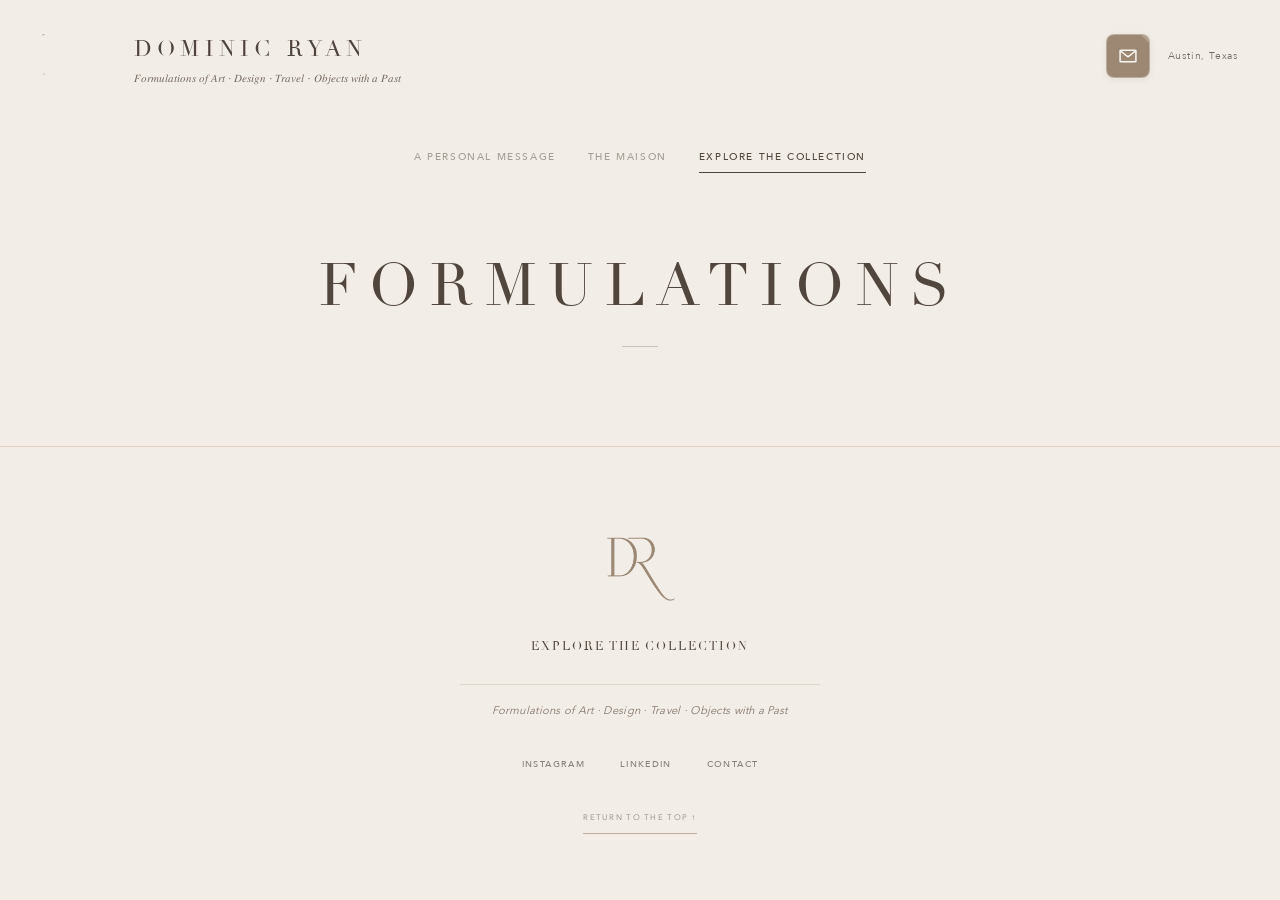
==== commit e00887ec: "Update Instagram story highlight embed ID" ====
--- a/formulations/index.html
+++ b/formulations/index.html
@@ -356,7 +356,7 @@
 
   <div class="instagram-collection">
     <div class="instagram-highlights">
-      <div class="sk-ww-instagram-story-highlights" data-embed-id="25726932"></div>
+      <div class="sk-ww-instagram-story-highlights" data-embed-id="25730840"></div>
     </div>
     <div class="instagram-grid">
       <div class="elfsight-app-149e3c46-7ba9-47e5-b87f-8d51c5619fc4" data-elfsight-app-lazy></div>
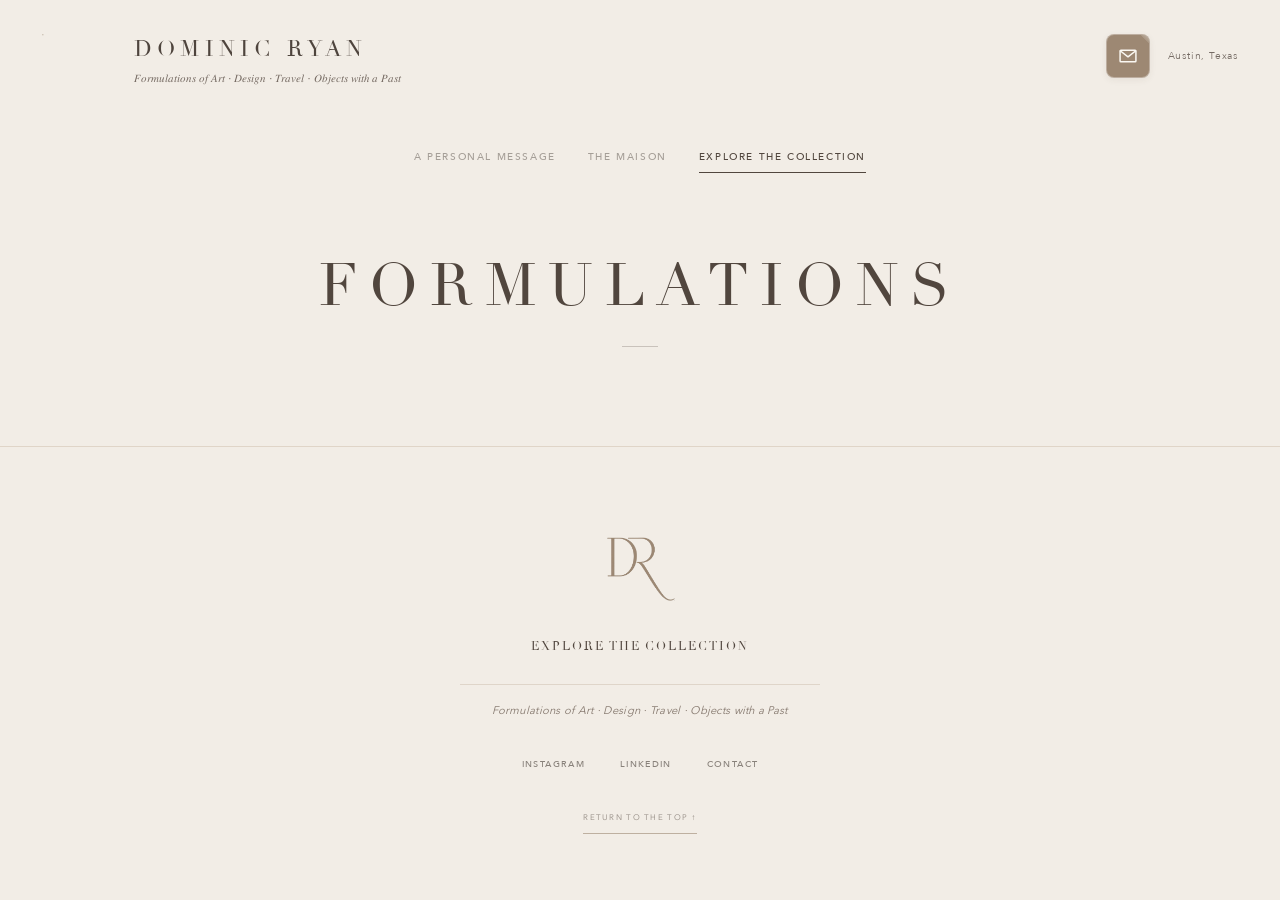
==== commit 450291dd: "Add files via upload" ====
--- a/formulations/index.html
+++ b/formulations/index.html
@@ -521,5 +521,80 @@
   update();
 })();
 </script>
+
+<!-- DOMINIC RYAN — COLLECTION MEDIA SESSION ARTWORK -->
+<script>
+(() => {
+  'use strict';
+  if (!('mediaSession' in navigator) || typeof MediaMetadata !== 'function') return;
+
+  const artwork = [{
+    src: 'https://dominic-ryan.com/dr-opengraph2.png',
+    sizes: '1254x1254',
+    type: 'image/png'
+  }];
+  const observed = new WeakSet();
+  const bound = new WeakSet();
+  let pending = false;
+
+  function applyArtwork() {
+    try {
+      navigator.mediaSession.metadata = new MediaMetadata({
+        title: document.title,
+        artist: 'Dominic Ryan',
+        album: 'Formulations',
+        artwork
+      });
+    } catch (_) { /* Leave native playback untouched. */ }
+  }
+
+  function bindMedia(media) {
+    if (bound.has(media)) return;
+    bound.add(media);
+    media.addEventListener('play', applyArtwork);
+    media.addEventListener('playing', applyArtwork);
+    media.addEventListener('volumechange', () => {
+      if (!media.paused && !media.muted) applyArtwork();
+    });
+    if (!media.paused && !media.ended) applyArtwork();
+  }
+
+  function scheduleScan() {
+    if (pending) return;
+    pending = true;
+    queueMicrotask(() => {
+      pending = false;
+      scan(document);
+    });
+  }
+
+  function scan(root) {
+    if (!observed.has(root)) {
+      observed.add(root);
+      new MutationObserver(scheduleScan).observe(root, {
+        childList: true, subtree: true
+      });
+    }
+    root.querySelectorAll('video, audio').forEach(bindMedia);
+    root.querySelectorAll('*').forEach(el => {
+      if (el.shadowRoot) scan(el.shadowRoot);
+    });
+  }
+
+  // Catch shadow roots created asynchronously by lazy-loaded widgets.
+  // A lightweight periodic discovery pass also covers late attachShadow calls.
+  scan(document);
+  let discovery = setInterval(scheduleScan, 1000);
+  window.addEventListener('pagehide', () => clearInterval(discovery));
+  window.addEventListener('pageshow', () => {
+    clearInterval(discovery);
+    scheduleScan();
+    discovery = setInterval(scheduleScan, 1000);
+  });
+  document.addEventListener('visibilitychange', () => {
+    if (!document.hidden) scheduleScan();
+  });
+})();
+</script>
 </body>
 </html>
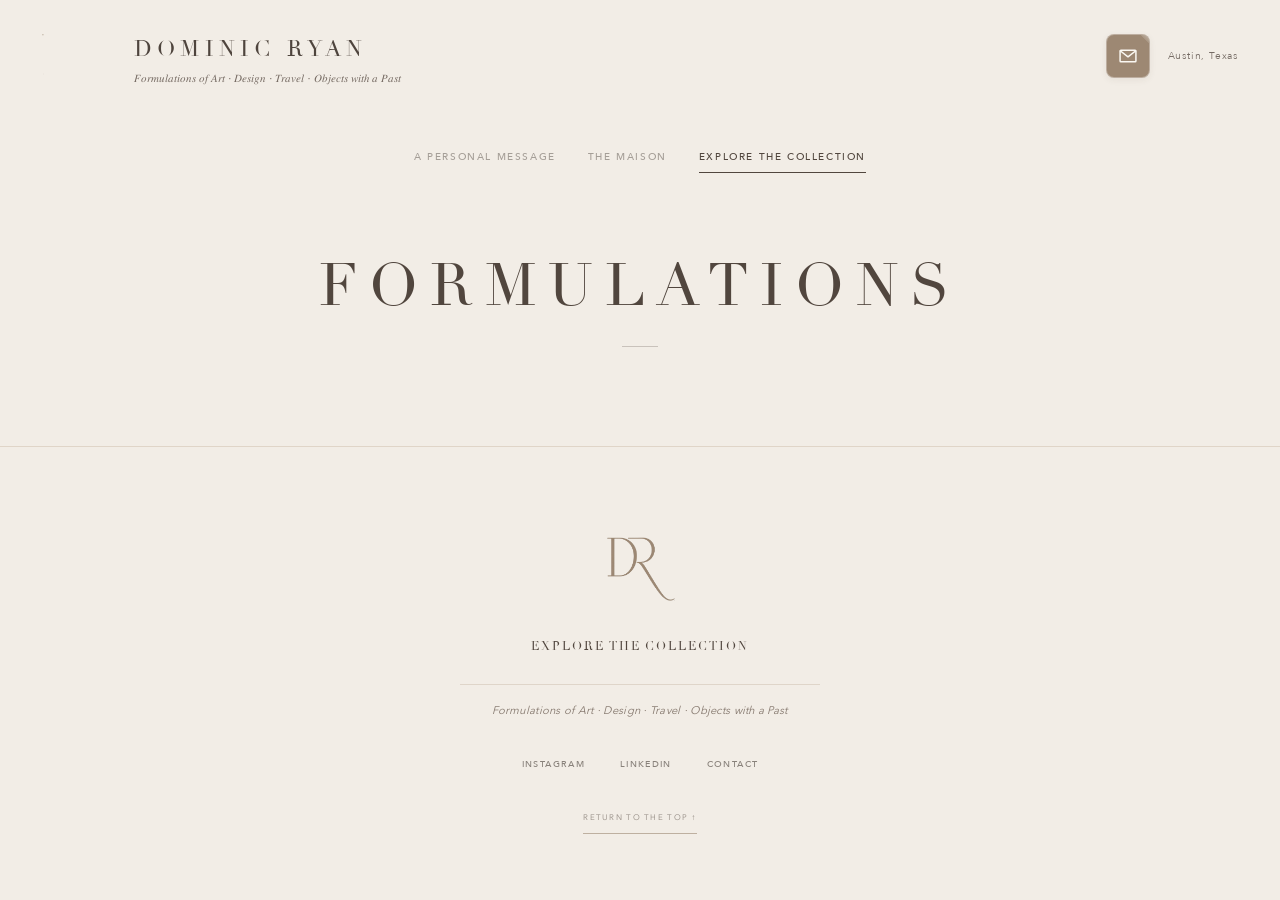
==== commit 3b78ef3a: "Add files via upload" ====
--- a/formulations/index.html
+++ b/formulations/index.html
@@ -540,9 +540,9 @@
   function applyArtwork() {
     try {
       navigator.mediaSession.metadata = new MediaMetadata({
-        title: document.title,
-        artist: 'Dominic Ryan',
-        album: 'Formulations',
+        title: 'Dominic Ryan | Formulations',
+        artist: document.querySelector('meta[property="og:description"]')?.content || 'Dominic Ryan',
+        album: document.querySelector('meta[property="og:description"]')?.content || 'Dominic Ryan',
         artwork
       });
     } catch (_) { /* Leave native playback untouched. */ }
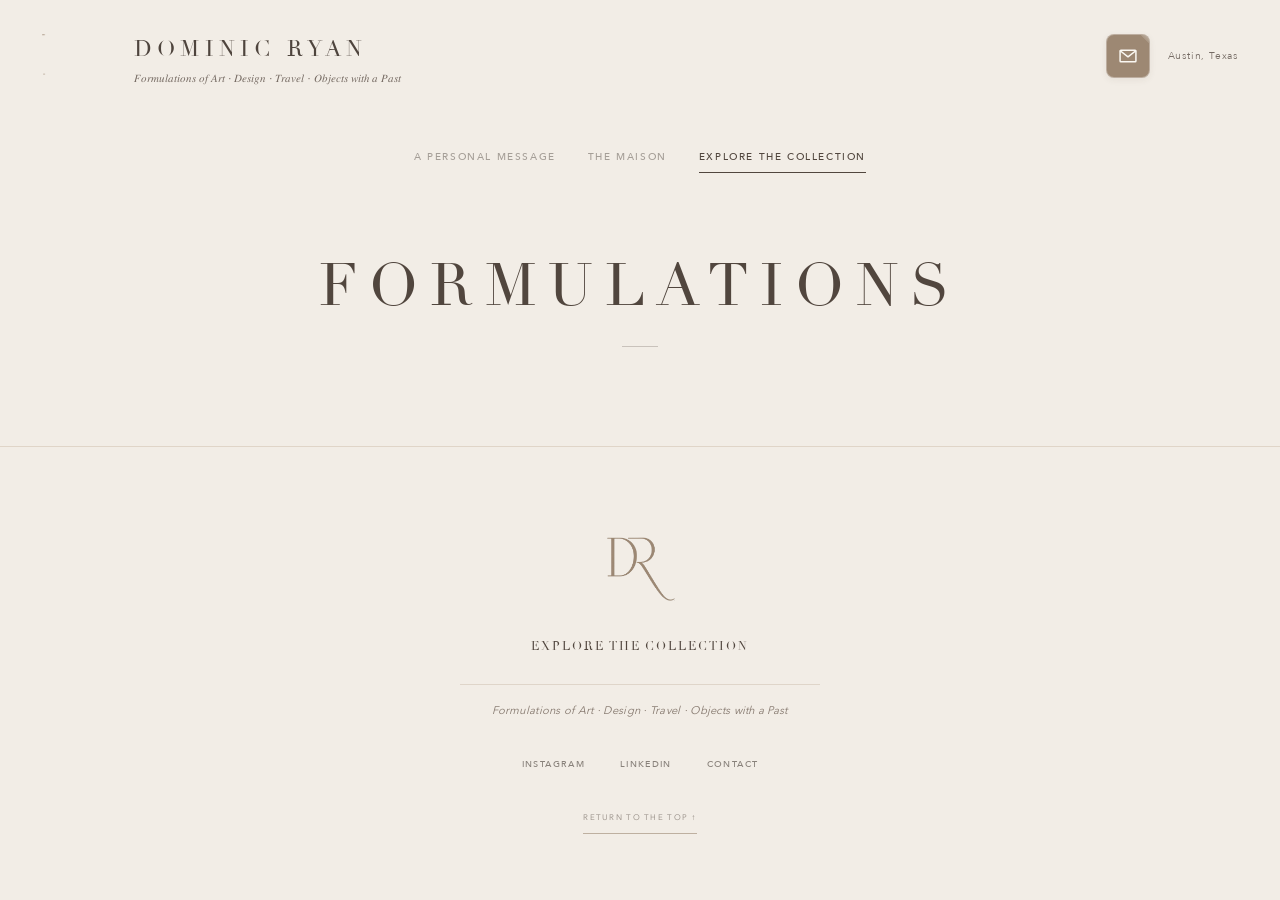
==== commit 34449f5e: "Update Instagram embed ID in index.html" ====
--- a/formulations/index.html
+++ b/formulations/index.html
@@ -356,7 +356,7 @@
 
   <div class="instagram-collection">
     <div class="instagram-highlights">
-      <div class="sk-ww-instagram-story-highlights" data-embed-id="25730840"></div>
+      <div class="sk-ww-instagram-story-highlights" data-embed-id="25732341"></div>
     </div>
     <div class="instagram-grid">
       <div class="elfsight-app-149e3c46-7ba9-47e5-b87f-8d51c5619fc4" data-elfsight-app-lazy></div>
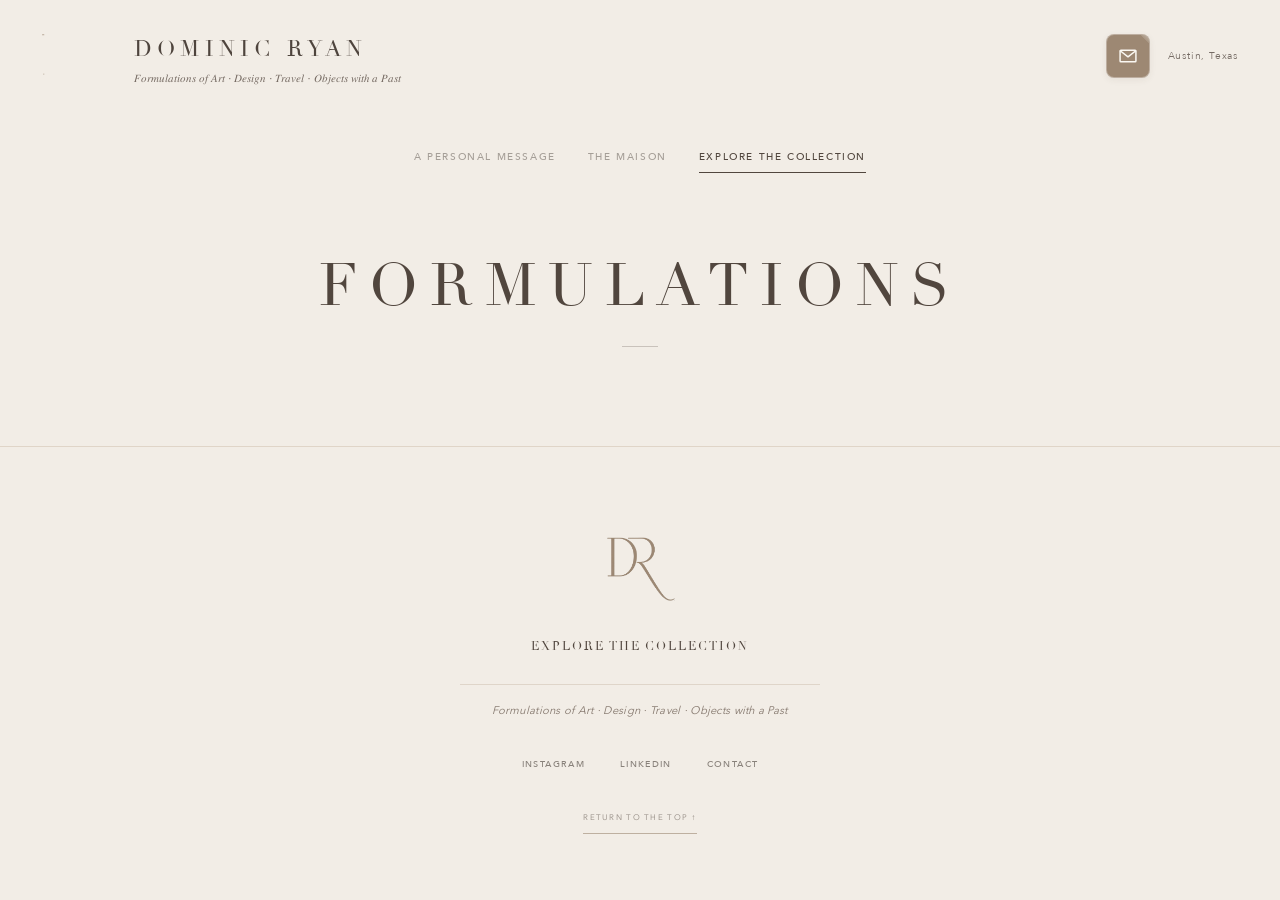
==== commit 31949b63: "Update Elfsight app ID in index.html" ====
--- a/formulations/index.html
+++ b/formulations/index.html
@@ -359,7 +359,7 @@
       <div class="sk-ww-instagram-story-highlights" data-embed-id="25732341"></div>
     </div>
     <div class="instagram-grid">
-      <div class="elfsight-app-149e3c46-7ba9-47e5-b87f-8d51c5619fc4" data-elfsight-app-lazy></div>
+      <div class="elfsight-app-149e3c46-7ba9-47e5-b87f-8d51c5619fc3" data-elfsight-app-lazy></div>
     </div>
   </div>
 </main>
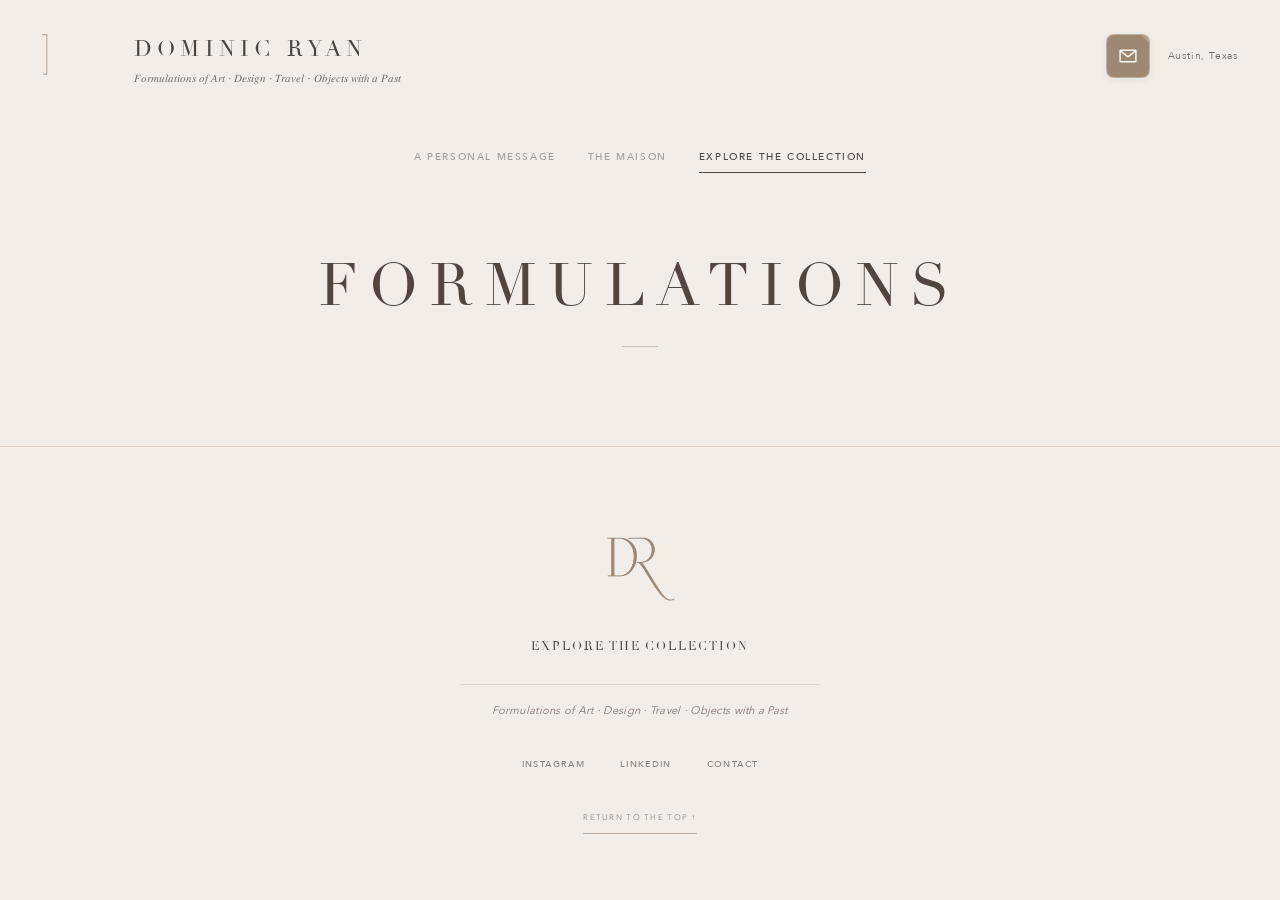
==== commit 6c1a5431: "Update Elfsight app ID in index.html" ====
--- a/formulations/index.html
+++ b/formulations/index.html
@@ -359,7 +359,7 @@
       <div class="sk-ww-instagram-story-highlights" data-embed-id="25732341"></div>
     </div>
     <div class="instagram-grid">
-      <div class="elfsight-app-149e3c46-7ba9-47e5-b87f-8d51c5619fc3" data-elfsight-app-lazy></div>
+      <div class="elfsight-app-149e3c46-7ba9-47e5-b87f-8d51c5619fc4" data-elfsight-app-lazy></div>
     </div>
   </div>
 </main>
